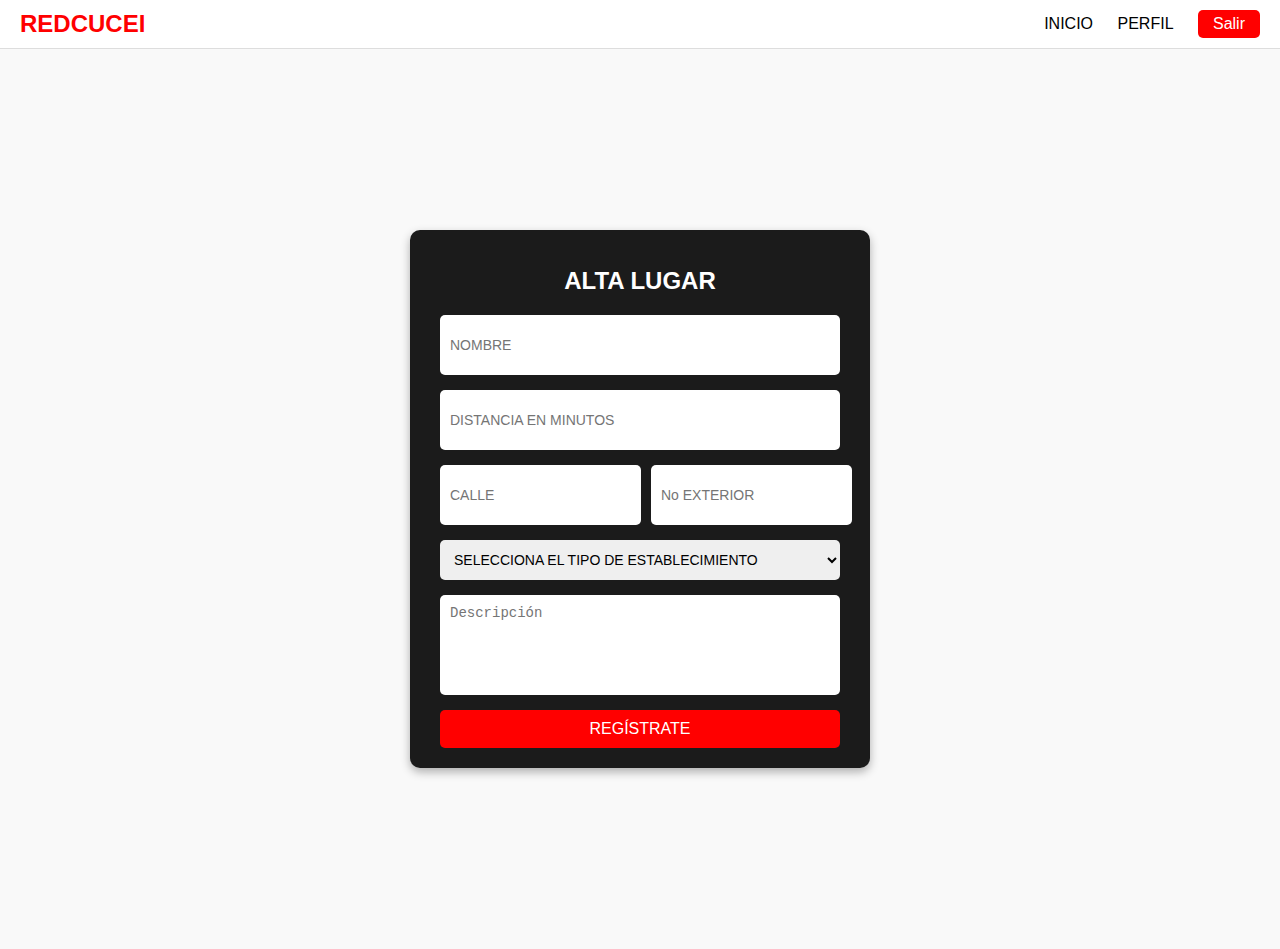
==== index.html @ 92c4842b "Add files via upload" ====
<!DOCTYPE html>
<html lang="es">
<head>
    <meta charset="UTF-8">
    <meta name="viewport" content="width=device-width, initial-scale=1.0">
    <title>Alta Lugar</title>
    <link rel="stylesheet" href="styles.css">
</head>
<body>
    <header class="header">
        <div class="logo">REDCUCEI</div>
        <nav class="nav">
            <a href="#">INICIO</a>
            <a href="#">PERFIL</a>
            <button class="logout-btn">Salir</button>
        </nav>
    </header>
    <main class="main">
        <div class="form-container">
            <h1>ALTA LUGAR</h1>
            <form action="#">
                <input type="text" placeholder="NOMBRE" required>
                <input type="number" placeholder="DISTANCIA EN MINUTOS" required>
                <div class="address">
                    <input type="text" placeholder="CALLE" required>
                    <input type="text" placeholder="No EXTERIOR" required>
                </div>
                <select required>
                    <option value="" disabled selected>SELECCIONA EL TIPO DE ESTABLECIMIENTO</option>
                    <option value="restaurant">Restaurante</option>
                    <option value="tienda">Tienda</option>
                    <option value="otro">Otro</option>
                </select>
                <textarea placeholder="Descripción" required></textarea>
                <button type="submit">REGÍSTRATE</button>
            </form>
        </div>
    </main>
</body>
</html>
---- styles.css ----
/* styles.css */
body {
    margin: 0;
    font-family: Arial, sans-serif;
    background-color: #f9f9f9;
    color: #fff;
}

.header {
    display: flex;
    justify-content: space-between;
    align-items: center;
    padding: 10px 20px;
    background-color: #fff;
    color: red;
    border-bottom: 1px solid #ddd;
}

.logo {
    font-size: 24px;
    font-weight: bold;
}

.nav a {
    margin-right: 20px;
    text-decoration: none;
    color: black;
    font-size: 16px;
}

.logout-btn {
    background-color: red;
    color: white;
    border: none;
    padding: 5px 15px;
    font-size: 16px;
    cursor: pointer;
    border-radius: 5px;
}

.main {
    display: flex;
    justify-content: center;
    align-items: center;
    height: 100vh;
}

.form-container {
    background-color: #1b1b1b;
    padding: 20px 30px;
    border-radius: 10px;
    width: 400px;
    box-shadow: 0 4px 10px rgba(0, 0, 0, 0.3);
}

h1 {
    margin-bottom: 20px;
    text-align: center;
    font-size: 24px;
}

form {
    display: flex;
    flex-direction: column;
    gap: 15px;
}

input, select, textarea {
    padding: 10px;
    font-size: 14px;
    border: none;
    border-radius: 5px;
}

input, select {
    height: 40px;
}

textarea {
    resize: none;
    height: 80px;
}

button {
    background-color: red;
    color: white;
    font-size: 16px;
    padding: 10px;
    border: none;
    border-radius: 5px;
    cursor: pointer;
}

.address {
    display: flex;
    gap: 10px;
}

address input {
    flex: 1;
}
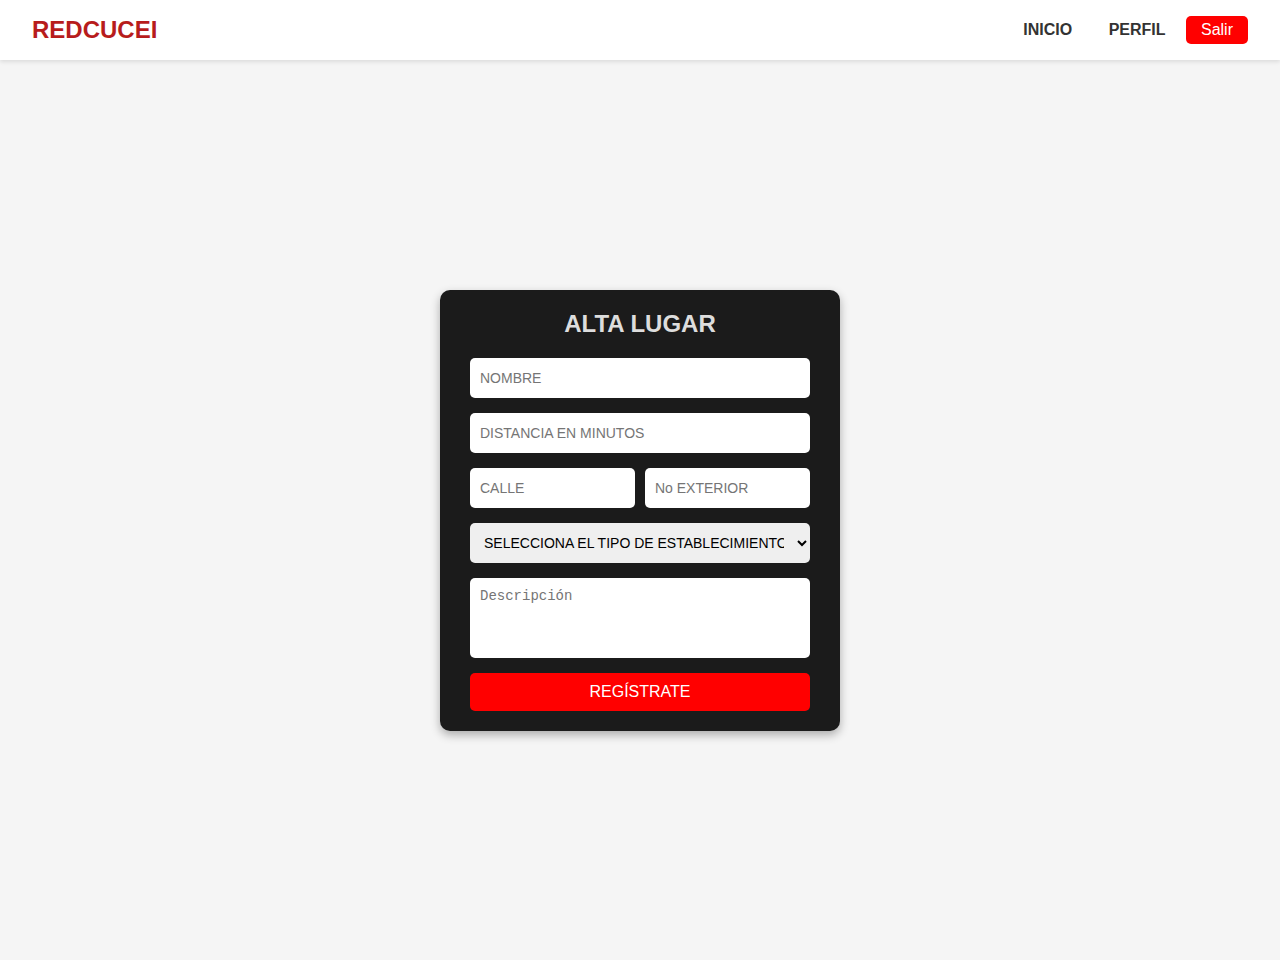
==== commit 773d6ada: "s" ====
--- a/index.html
+++ b/index.html
@@ -22,8 +22,8 @@
                 <input type="text" placeholder="NOMBRE" required>
                 <input type="number" placeholder="DISTANCIA EN MINUTOS" required>
                 <div class="address">
-                    <input type="text" placeholder="CALLE" required>
-                    <input type="text" placeholder="No EXTERIOR" required>
+                    <input type="text" placeholder="CALLE" required style="width: 49.25%;">
+                    <input type="text" placeholder="No EXTERIOR" required style="width: 49.25%;">
                 </div>
                 <select required>
                     <option value="" disabled selected>SELECCIONA EL TIPO DE ESTABLECIMIENTO</option>
--- a/styles.css
+++ b/styles.css
@@ -1,33 +1,3 @@
-/* styles.css */
-body {
-    margin: 0;
-    font-family: Arial, sans-serif;
-    background-color: #f9f9f9;
-    color: #fff;
-}
-
-.header {
-    display: flex;
-    justify-content: space-between;
-    align-items: center;
-    padding: 10px 20px;
-    background-color: #fff;
-    color: red;
-    border-bottom: 1px solid #ddd;
-}
-
-.logo {
-    font-size: 24px;
-    font-weight: bold;
-}
-
-.nav a {
-    margin-right: 20px;
-    text-decoration: none;
-    color: black;
-    font-size: 16px;
-}
-
 .logout-btn {
     background-color: red;
     color: white;
@@ -52,8 +22,11 @@
     width: 400px;
     box-shadow: 0 4px 10px rgba(0, 0, 0, 0.3);
 }
-
+label{
+    color:whitesmoke;
+}
 h1 {
+    color: #ddd;
     margin-bottom: 20px;
     text-align: center;
     font-size: 24px;
@@ -99,3 +72,221 @@
 address input {
     flex: 1;
 }
+* {
+    text-decoration: none;
+    margin: 0;
+    padding: 0;
+    box-sizing: border-box;
+}
+
+body {
+    font-family: 'Arial', sans-serif;
+    background-color: #f5f5f5;
+    color: #333;
+}
+.user-info {
+    display: flex;
+    align-items: center;
+    margin-bottom: 1rem;
+}
+.user-info .avatar {
+    width: 50px;
+    height: 50px;
+    background-color: #ddd;
+    border-radius: 50%;
+    margin-right: 1rem;
+}
+.user-info span {
+    font-size: 1.2rem;
+    margin-right: 1rem; 
+}
+.user-info .add-post {
+    margin-inline-start: auto;
+    float: none;
+    margin-bottom: 0;
+}
+header {
+    display: flex;
+    justify-content: space-between;
+    align-items: center;
+    padding: 1rem 2rem;
+    background-color: white;
+    box-shadow: 0 2px 4px rgba(0, 0, 0, 0.1);
+}
+
+.logo {
+    font-size: 1.5rem;
+    font-weight: bold;
+    color: #b71c1c; /* Rojo similar al diseño */
+}
+
+nav a {
+    margin: 0 1rem;
+    text-decoration: none;
+    color: #333;
+    font-weight: bold;
+}
+
+.logout {
+    background-color: #d32f2f;
+    color: white;
+    border: none;
+    padding: 0.5rem 1rem;
+    border-radius: 5px;
+    cursor: pointer;
+}
+
+.logout:hover {
+    background-color: #b71c1c;
+}
+
+/* Main container */
+.container {
+    padding: 2rem;
+    max-width: 800px;
+    margin: 0 auto;
+}
+
+
+/* Add Post Button */
+.add-post {
+    background-color: #6a1b9a;
+    color: white;
+    border: none;
+    padding: 0.5rem 1rem;
+    border-radius: 5px;
+    cursor: pointer;
+    font-weight: bold;
+    float: right;
+    margin-bottom: 1.5rem;
+}
+
+.add-post:hover {
+    background-color: #4a148c;
+}
+
+/* Post */
+.post {
+    background-color: #eee;
+    padding: 1.5rem;
+    border-radius: 8px;
+    margin-bottom: 1.5rem;
+}
+
+.post-header {
+    display: flex;
+    align-items: center;
+    margin-bottom: 1rem;
+}
+
+.post-header .avatar {
+    width: 40px;
+    height: 40px;
+    background-color: #bbb;
+    border-radius: 50%;
+    margin-right: 1rem;
+}
+
+.post h2 {
+    margin-bottom: 1rem;
+}
+
+.post p {
+    margin-bottom: 1.5rem;
+    color: #555;
+}
+
+.post-image {
+    width: 100%;
+    height: 200px;
+    background-color: #ddd;
+    border-radius: 8px;
+    margin-bottom: 1rem;
+}
+
+.post-footer {
+            display: flex;
+            align-items: center;
+            justify-content: space-between; /* Align items to opposite ends */
+        }
+
+        .rating {
+            font-size: 20px;
+            color: #ffca28;
+            margin-right: 1rem; /* Add margin to separate rating from likes and button */
+        }
+
+.likes {
+    margin-right: 0.5rem;
+    font-size: 1rem;
+}
+
+.like-button {
+    background-color: #0288d1;
+    color: white;
+    border: none;
+    padding: 0.5rem 1rem;
+    border-radius: 5px;
+    cursor: pointer;
+}
+
+.like-button:hover {
+    background-color: #01579b;
+}
+
+/* Comment Section */
+.comment-section {
+    display: flex;
+    margin-top: 1rem;
+}
+
+.comment-section input {
+    flex: 1;
+    padding: 0.5rem;
+    border: 1px solid #ccc;
+    border-radius: 5px 0 0 5px;
+    outline: none;
+}
+
+.comment-section .comment-button {
+    background-color: #6a1b9a;
+    color: white;
+    border: none;
+    padding: 0.5rem 1rem;
+    border-radius: 0 5px 5px 0;
+    cursor: pointer;
+    font-weight: bold;
+}
+
+.comment-button:hover {
+    background-color: #4a148c;
+}
+.profile-info {
+    margin-bottom: 2rem;
+}
+
+.user-card {
+    display: flex;
+    align-items: center;
+    padding: 1.5rem;
+    background-color: white;
+    border: 1px solid #ccc;
+    border-radius: 8px;
+    box-shadow: 0 2px 4px rgba(0, 0, 0, 0.1);
+}
+
+.user-card .avatar {
+    width: 80px;
+    height: 80px;
+    background-color: #ddd;
+    border-radius: 50%;
+    margin-right: 1rem;
+}
+
+.user-details p {
+    margin-bottom: 0.5rem;
+}
+
+.user-details strong {
+    color: #333;
+}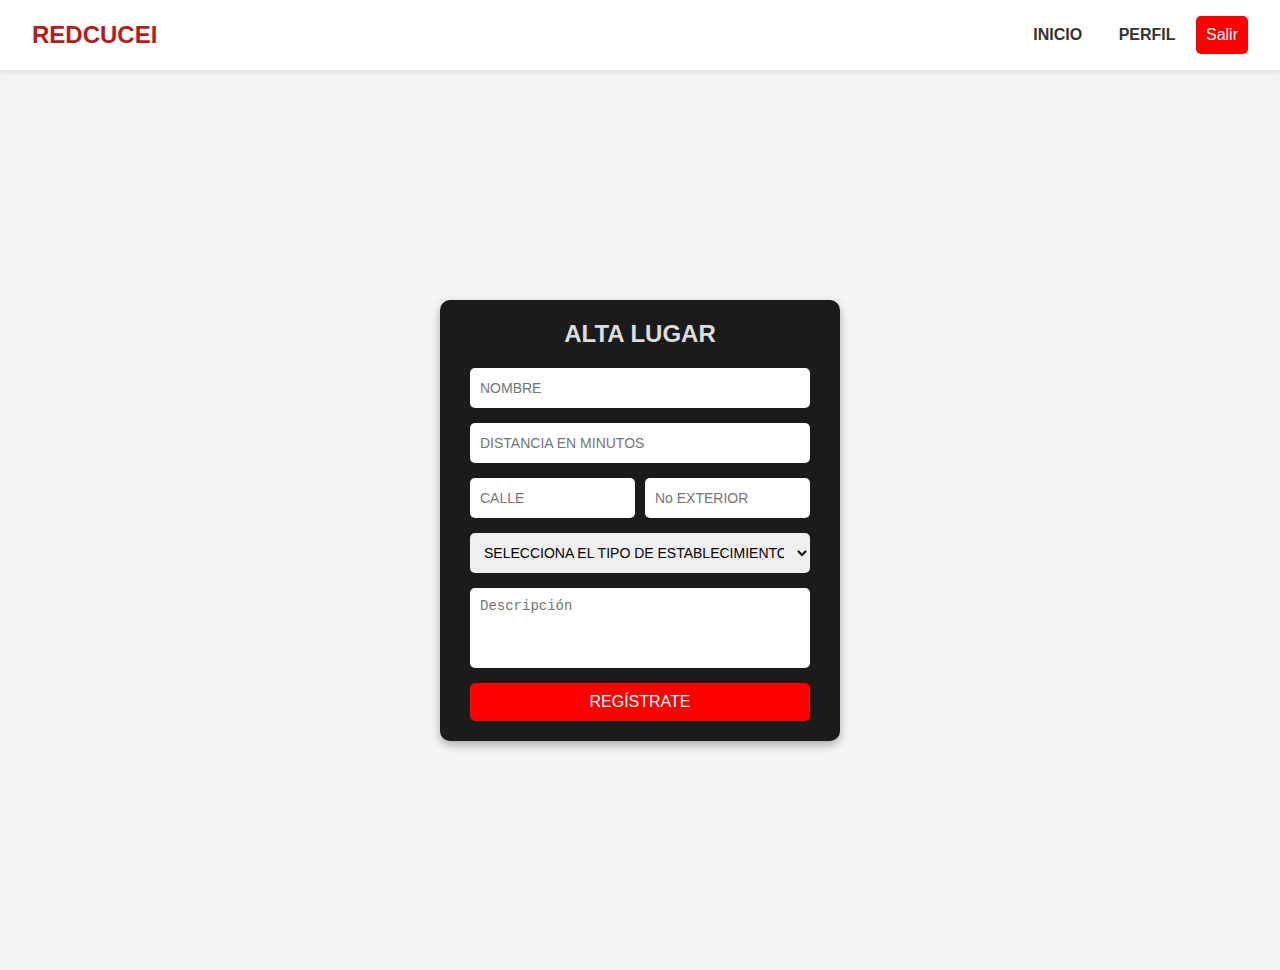
==== commit e2533525: "nbar" ====
--- a/index.html
+++ b/index.html
@@ -8,12 +8,12 @@
 </head>
 <body>
     <header class="header">
-        <div class="logo">REDCUCEI</div>
-        <nav class="nav">
-            <a href="#">INICIO</a>
-            <a href="#">PERFIL</a>
-            <button class="logout-btn">Salir</button>
-        </nav>
+            <a href="./post.php"><div class="logo">REDCUCEI</div></a>
+            <nav>
+                <a href="./home.php">INICIO</a>
+                <a href="./perfil.php">PERFIL</a>
+                <button class="./cerrar.php">Salir</button>
+            </nav>
     </header>
     <main class="main">
         <div class="form-container">
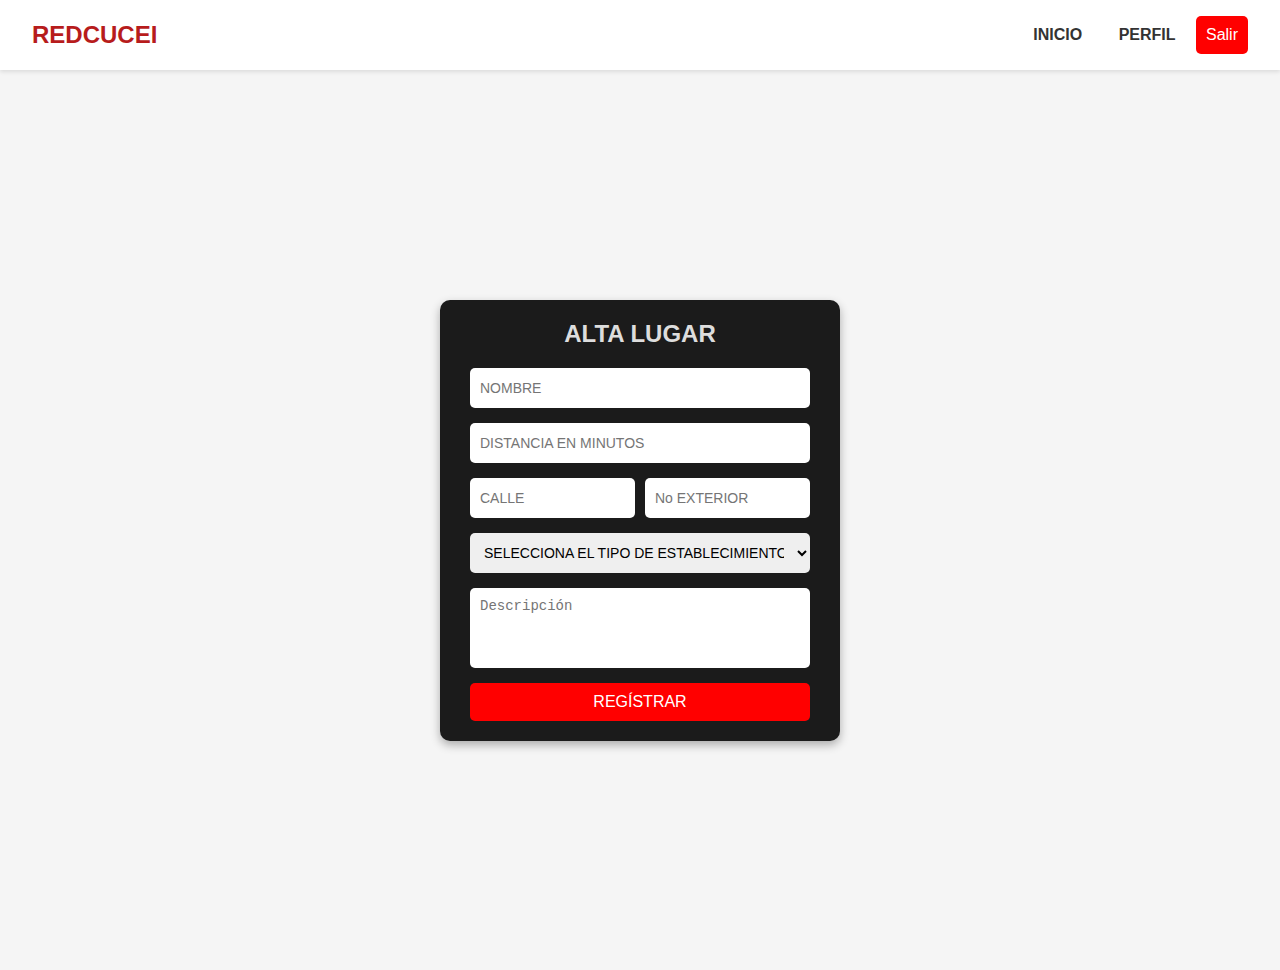
==== commit 6c8dde6e: "fssaa1" ====
--- a/index.html
+++ b/index.html
@@ -5,10 +5,38 @@
     <meta name="viewport" content="width=device-width, initial-scale=1.0">
     <title>Alta Lugar</title>
     <link rel="stylesheet" href="styles.css">
+    <script> function validarFormulario(event) { event.preventDefault(); // Evitar el envío del formulario 
+    // Obtener los valores de los campos 
+    var nombre = document.getElementById('name').value; 
+    var distancia = document.getElementById('ditan').value; 
+    var calle = document.getElementById('calle').value; 
+    var noext = document.getElementById('noext').value; 
+    var tipoEstablecimiento = document.getElementById('tipo').value; 
+    var descripcion = document.getElementById('desc').value; // Validar que todos los campos estén llenos 
+    if (!nombre || !distancia || !calle || !noext || !tipoEstablecimiento || !descripcion) { 
+        alert('Por favor, completa todos los campos.'); 
+        return; 
+    } // Enviar los datos mediante AJAX 
+    var xhr = new XMLHttpRequest(); 
+    xhr.open('POST', 'postcrea.php', true); 
+    xhr.setRequestHeader('Content-Type', 'application/x-www-form-urlencoded'); 
+    xhr.onreadystatechange = function () { 
+        if (xhr.readyState === 4 && xhr.status === 200) { 
+            alert('Lugar registrado con éxito.'); 
+            } 
+    }; 
+    xhr.send('name=' + encodeURIComponent(nombre) +  
+       '&ditan=' + encodeURIComponent(distancia) +
+       '&calle=' + encodeURIComponent(calle) +
+       '&noext=' + encodeURIComponent(noext) + 
+       '&carrera=' + encodeURIComponent(tipoEstablecimiento) + 
+       '&desc=' + encodeURIComponent(descripcion)); 
+    } 
+    </script>
 </head>
 <body>
     <header class="header">
-            <a href="./post.php"><div class="logo">REDCUCEI</div></a>
+            <a href="./home.php"><div class="logo">REDCUCEI</div></a>
             <nav>
                 <a href="./home.php">INICIO</a>
                 <a href="./perfil.php">PERFIL</a>
@@ -18,21 +46,29 @@
     <main class="main">
         <div class="form-container">
             <h1>ALTA LUGAR</h1>
-            <form action="#">
-                <input type="text" placeholder="NOMBRE" required>
-                <input type="number" placeholder="DISTANCIA EN MINUTOS" required>
+            <form onsubmit="validarFormulario(event)">
+                <input id="name" type="text" placeholder="NOMBRE" required>
+                <input id="ditan" type="number" placeholder="DISTANCIA EN MINUTOS" required>
                 <div class="address">
-                    <input type="text" placeholder="CALLE" required style="width: 49.25%;">
-                    <input type="text" placeholder="No EXTERIOR" required style="width: 49.25%;">
+                    <input id="calle" type="text" placeholder="CALLE" required style="width: 49.25%;">
+                    <input id="noext" type="text" placeholder="No EXTERIOR" required style="width: 49.25%;">
                 </div>
-                <select required>
-                    <option value="" disabled selected>SELECCIONA EL TIPO DE ESTABLECIMIENTO</option>
-                    <option value="restaurant">Restaurante</option>
-                    <option value="tienda">Tienda</option>
-                    <option value="otro">Otro</option>
+                <select id='tipo' required>
+                    <option value="" disabled selected>SELECCIONA EL TIPO DE ESTABLECIMIENTO</option> 
+                    <option value="Cafetería">Cafetería</option> 
+                    <option value="Biblioteca">Biblioteca</option> 
+                    <option value="Parque">Parque</option> 
+                    <option value="Gimnasio">Gimnasio</option> 
+                    <option value="Restaurante">Restaurante</option> 
+                    <option value="Sala de Estudio">Sala de Estudio</option> 
+                    <option value="Centro Comercial">Centro Comercial</option> 
+                    <option value="Cine">Cine</option> 
+                    <option value="Museo">Museo</option> 
+                    <option value="Teatro">Teatro</option>
+                    <option value="Otro">Otro</option>      
                 </select>
-                <textarea placeholder="Descripción" required></textarea>
-                <button type="submit">REGÍSTRATE</button>
+                <textarea id="desc" placeholder="Descripción" required></textarea>
+                <button type="submit">REGÍSTRAR</button>
             </form>
         </div>
     </main>
--- a/styles.css
+++ b/styles.css
@@ -126,7 +126,10 @@
     color: #333;
     font-weight: bold;
 }
-
+.foto{
+    width: 100%;
+    height: 100%;
+}
 .logout {
     background-color: #d32f2f;
     color: white;
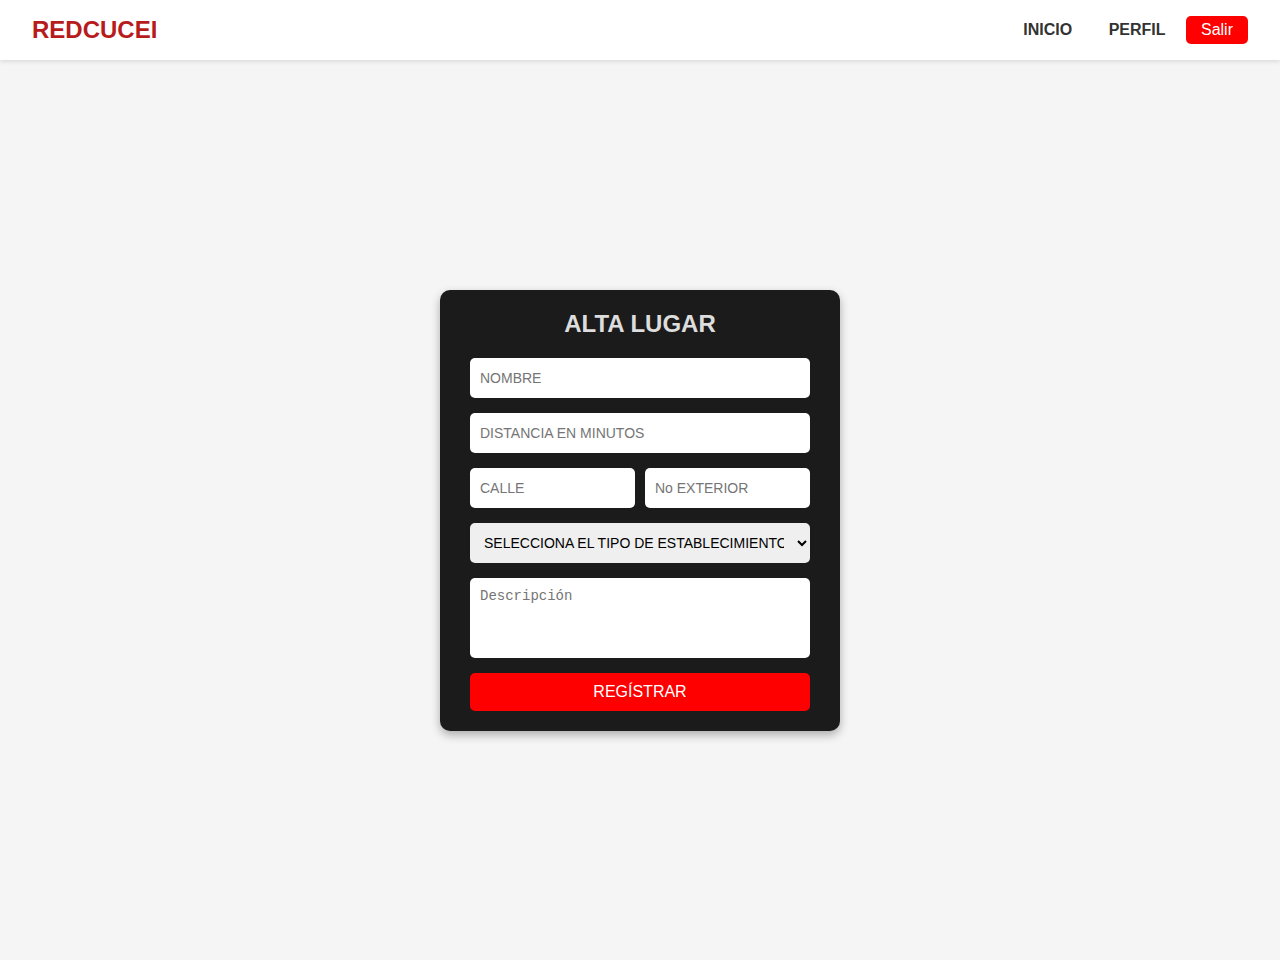
==== commit e13fd340: "salir" ====
--- a/index.html
+++ b/index.html
@@ -4,6 +4,7 @@
     <meta charset="UTF-8">
     <meta name="viewport" content="width=device-width, initial-scale=1.0">
     <title>Alta Lugar</title>
+    
     <link rel="stylesheet" href="styles.css">
     <script> function validarFormulario(event) { event.preventDefault(); // Evitar el envío del formulario 
     // Obtener los valores de los campos 
@@ -40,7 +41,7 @@
             <nav>
                 <a href="./home.php">INICIO</a>
                 <a href="./perfil.php">PERFIL</a>
-                <button class="./cerrar.php">Salir</button>
+                <button class="logout-btn" onclick="logout()">Salir</button>
             </nav>
     </header>
     <main class="main">
@@ -72,5 +73,6 @@
             </form>
         </div>
     </main>
+    <script src="a.js"></script>
 </body>
 </html>
